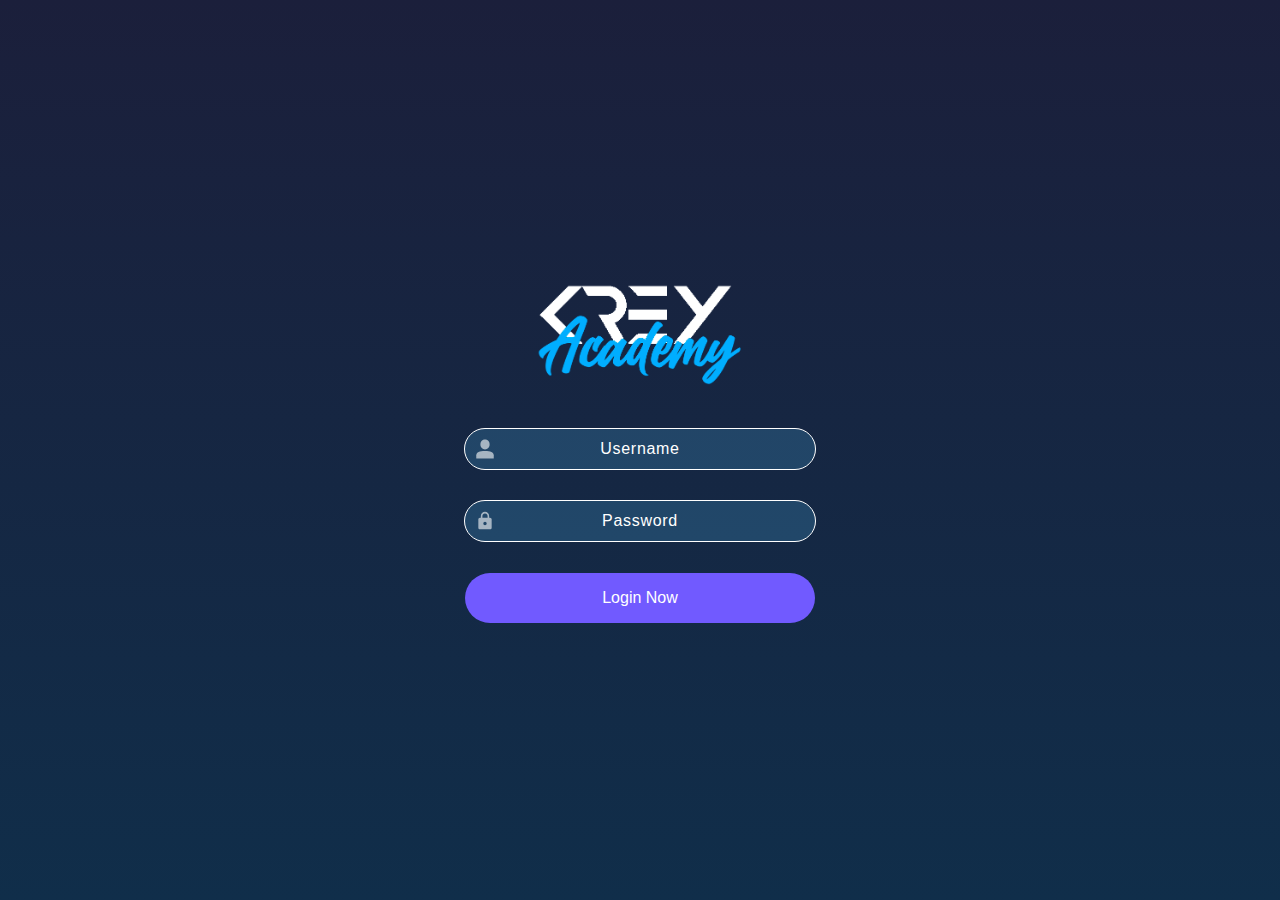
==== Formulario HTML CSS/index.html @ f96e0ce1 "Portfolio Takss" ====
<!DOCTYPE html>
<html lang="en">
<head>
    <meta charset="UTF-8">
    <meta http-equiv="X-UA-Compatible" content="IE=edge">
    <meta name="viewport" content="width=device-width, initial-scale=1.0">
    <link rel="stylesheet" href="style.css">
    <title>Simple Login Form</title>
</head>
<body>

    <div class="form-container">
        <form action="">
            <img src="Krey-Academy-Logo.png" alt="" class="icon-login">
            <div class="input-container">
                <img src="User.svg" alt="" class="icon-input">
               <input type="text" name="username" id="username" placeholder="Username">
            </div>
            <div class="input-container">
                <img src="Lock.svg" alt="" class="icon-input">
               <input type="password" name="username" id="username" placeholder="Password"> 
            </div>
            <input type="button" value="Login Now">
        </form> 
    </div>    
</body>
</html>
---- Formulario HTML CSS/style.css ----
*{
    margin: 0;
    padding: 0;
    font-family: Arial, Helvetica, sans-serif;
}

body{
    height: 100vh;
    width: 100%;
    display: flex;
    justify-content: center;
    align-items: center;
    background: linear-gradient(#1b1f3b, #102e4a);
}

.form-container{
    width: 350px;
}

form{
    height: auto;
    width: 100%;
    display: flex;
    justify-content: center;
    align-items: center;
    flex-direction: column;
}

.icon-login{
    height: 120px;
    margin-bottom: 1rem;
}


.input-container{
    height: 40px;
    width: 100%;
    position: relative;
    padding: 5px 10px;
    box-sizing: border-box;
    border-radius: 40px;
    margin: 1rem 0;
}

.icon-input{
    position: absolute;
    left: 10px;
    top: 50%;
    transform: translateY(-50%);
    height: 50%;
    z-index: 2;
    opacity: 0.6;
}

input[type="text"], input[type="password"]{
    position: absolute;
    top: 50%;
    left: 50%;
    transform: translate(-50%, -50%);
    height: 100%;
    width: 100%;
    border-radius: inherit;
    text-align: center;
    outline: none;
    border: 1px solid white;
    background-color: rgba(85, 193, 255, 0.2);
    color: white;
    font-size: 16px;
    letter-spacing: 0.7px;
}

input::placeholder{
    color: white;
    letter-spacing: 0.7px;
}

input[type="button"]{
    height: 50px;
    width: 100%;
    background-color: #715aff;
    color: white;
    outline: none;
    border: none;
    font-size: 16px;
    font-weight: 500;
    border-radius: 40px;
    margin-top: 1rem;
    cursor: pointer;
    transition: 0.4s;
}

input[type="button"]:hover{
    background-color: #503cce;
}
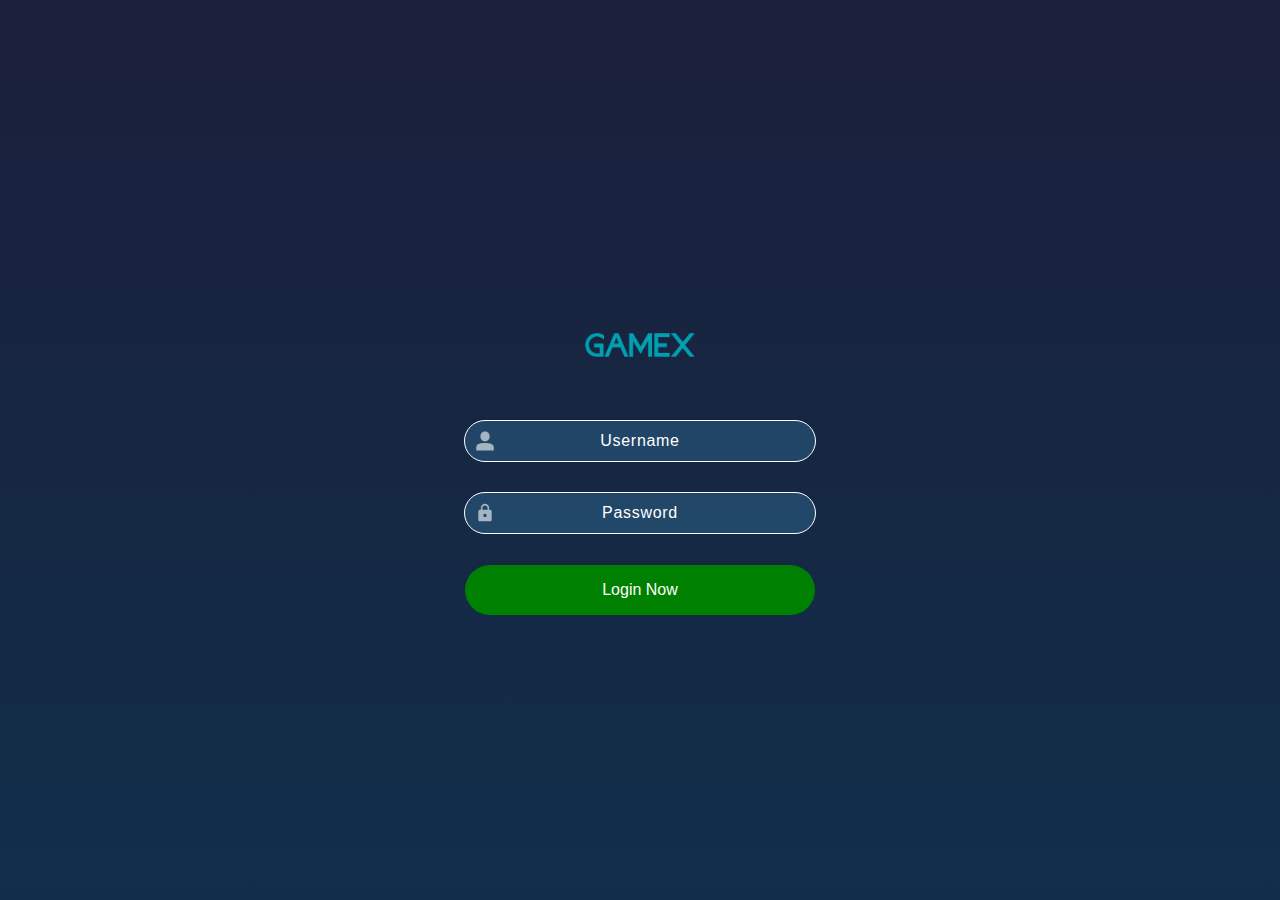
==== commit cff8ad36: "addded frontend" ====
--- a/Formulario HTML CSS/index.html
+++ b/Formulario HTML CSS/index.html
@@ -11,7 +11,7 @@
 
     <div class="form-container">
         <form action="">
-            <img src="Krey-Academy-Logo.png" alt="" class="icon-login">
+            <img src="gamexlogo.png" alt="" class="icon-login">
             <div class="input-container">
                 <img src="User.svg" alt="" class="icon-input">
                <input type="text" name="username" id="username" placeholder="Username">
--- a/Formulario HTML CSS/style.css
+++ b/Formulario HTML CSS/style.css
@@ -28,7 +28,6 @@
 
 .icon-login{
     height: 120px;
-    margin-bottom: 1rem;
 }
 
 
@@ -77,7 +76,7 @@
 input[type="button"]{
     height: 50px;
     width: 100%;
-    background-color: #715aff;
+    background-color: green;
     color: white;
     outline: none;
     border: none;
@@ -90,5 +89,8 @@
 }
 
 input[type="button"]:hover{
-    background-color: #503cce;
+    background-color: rgb(62, 247, 62);
+}
+#logosub{
+    color: lightgray;
 }